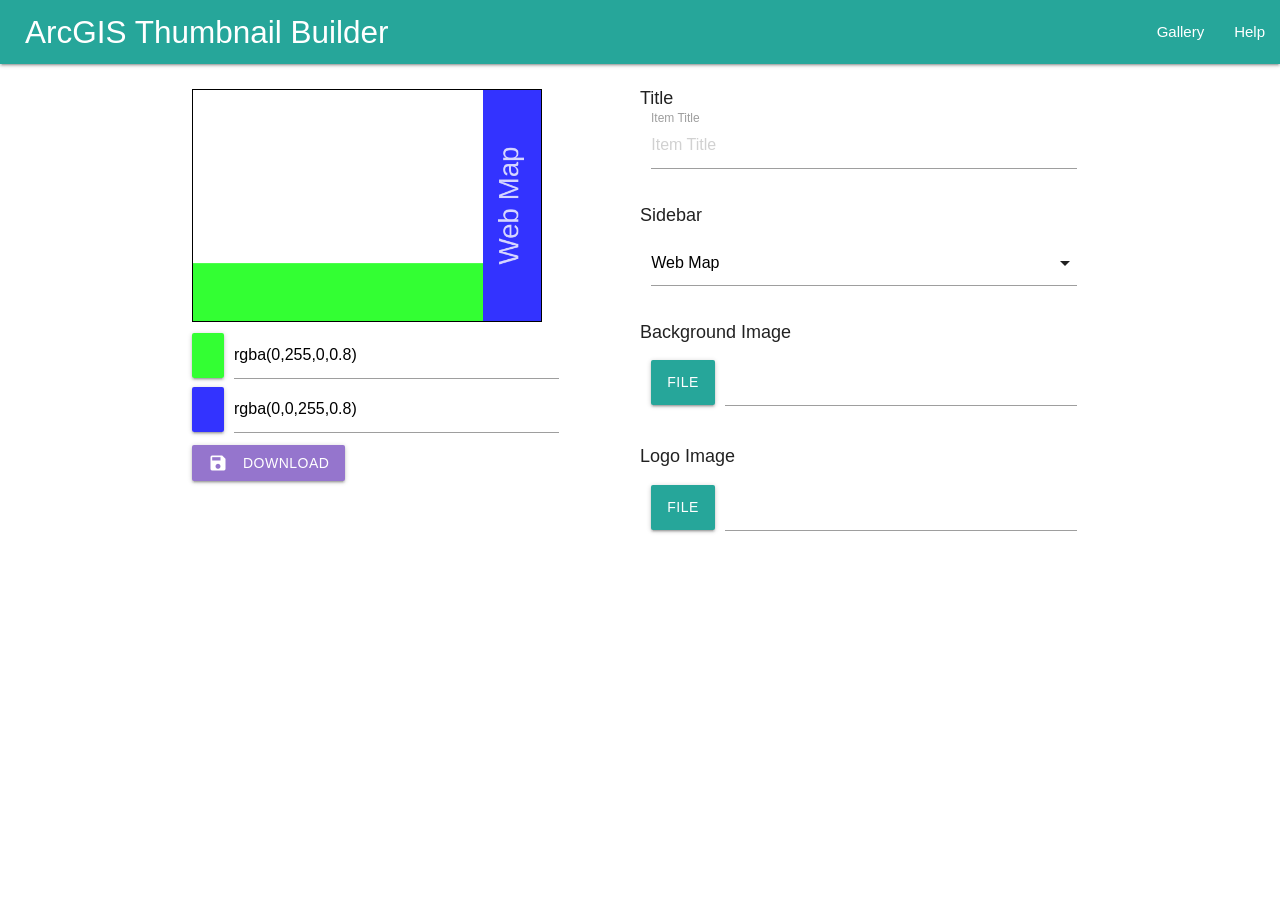
==== index.html @ eba2e83c "init from tannerjt" ====
<!DOCTYPE html>

<head>
  <meta charset="utf-8">
  <meta name="viewport" content="width=device-width">
  <title>Thumbnail Builder</title>
  <!-- Compiled and minified CSS -->
  <link rel="stylesheet" href="https://cdnjs.cloudflare.com/ajax/libs/materialize/1.0.0/css/materialize.min.css">
  <link rel="stylesheet" href="./css/materialize-colorpicker.min.css">
  <link href="https://fonts.googleapis.com/icon?family=Material+Icons" rel="stylesheet">
  <link rel="stylesheet" href="./css/main.css" />
</head>

<body>

  <nav>
    <div class="nav-wrapper">
      <a href="./index.html" class="brand-logo">ArcGIS Thumbnail Builder</a>
      <ul id="nav-mobile" class="right hide-on-med-and-down">
        <li><a href="gallery.html" target="_self">Gallery</a></li>
        <li><a href="help.html" target="_self">Help</a></li>
      </ul>
    </div>
  </nav>

  <div class="container">

    <div class="row">

      <div class="col m6 s12">
        <div class="row">
          <canvas id="edit-canvas"></canvas>
        </div>

        <div class="row">
          <div id="title-color" class="file-field">
            <div class="btn color-icon"></div>
            <div class="file-path-wrapper">
              <input type="text" class="color-input" />
            </div>
          </div>
          <div id="category-color" class="file-field">
            <div class="btn color-icon"></div>
            <div class="file-path-wrapper">
              <input type="text" class="color-input" />
            </div>
          </div>

        </div>

        <div class="row">
          <a id="download-image" download="thumbnail_generated.png" class="waves-effect waves-light btn deep-purple lighten-2"><i class="material-icons left">save</i>Download</a>
        </div>
      </div>

      <div class="col m6 s12">

        <div class="row">
          <h2>Title</h2>
          <div class="input-field col s12">
            <input placeholder="Item Title" type="text" id="title" name="title" />
            <label for="title">Item Title</label>
          </div>
        </div>

        <div class="row">
          <h2>Sidebar</h2>
          <div class="input-field col s12">
            <select name="category" id="category">
            <option value="Web Map">Web Map</option>
            <option value="Story Map">Story Map</option>
            <option value="Web App">Web App</option>
            <option value="Feature Service">Feature Service</option>
            <option value="Map Service">Map Service</option>
            <option value="Collector App">Collector App</option>
            <option value="Basemap">Basemap</option>
            <option value="Dashboard">Dashboard</option>
            <option value="Document">Document</option>
          </select>
          </div>
        </div>

        <div class="row">
          <h2>Background Image</h2>
          <input type="hidden" id="background-url" />
          <div class="input-field col s12">
            <div class="file-field input-field">
              <div class="btn">
                <span>File</span>
                <input type="file" id="background">
              </div>
              <div class="file-path-wrapper">
                <input class="file-path validate" type="text">
              </div>
            </div>
          </div>
        </div>

        <div class="row">
          <h2>Logo Image</h2>
          <input type="hidden" id="logo-url" />
          <div class="input-field col s12">
            <div class="file-field input-field">
              <div class="btn">
                <span>File</span>
                <input type="file" id="logo">
              </div>
              <div class="file-path-wrapper">
                <input class="file-path validate" type="text">
              </div>
            </div>
          </div>
        </div>

      </div>

    </div>
    <!-- /row -->

  </div>
  <!-- /container -->
  <!-- Compiled and minified JavaScript -->
  <script src="https://code.jquery.com/jquery-3.3.1.slim.min.js" integrity="sha256-3edrmyuQ0w65f8gfBsqowzjJe2iM6n0nKciPUp8y+7E=" crossorigin="anonymous"></script>
  <script src="https://cdnjs.cloudflare.com/ajax/libs/materialize/1.0.0/js/materialize.min.js"></script>
  <script src="./js/materialize-colorpicker.min.js"></script>
  <script src="./js/editCanvas.js"></script>
  <!-- Global site tag (gtag.js) - Google Analytics -->
  <script async src="https://www.googletagmanager.com/gtag/js?id=UA-12419040-13"></script>
  
</body>

</html>
---- css/main.css ----
canvas {
  height: 233px;
  width: 350px;
  border: 1px solid black;
  margin-top: 25px;
}

#editCanvas {
  height: 233px;
  weidth: 350px;
  border: 1px solid black;
}

h2 {
  font-size: 18px;
  margin: 10px 0;
}

h2:first-of-type {
  margin-top: 25px;
}

.color-input {
  width: 80% !important;
}

#title-color .btn {
  background-color: rgba(0, 255, 0, 0.8);
}

#category-color .btn {
  background-color: rgba(0, 0, 255, 0.8);
}

.brand-logo {
  margin-left: 25px;
}

nav {
  background-color: #26a69a;
  overflow: hidden;
}

.row {
  margin-bottom: 4px;
}

.input-field {
  margin: 4px 0 4px 0;
}
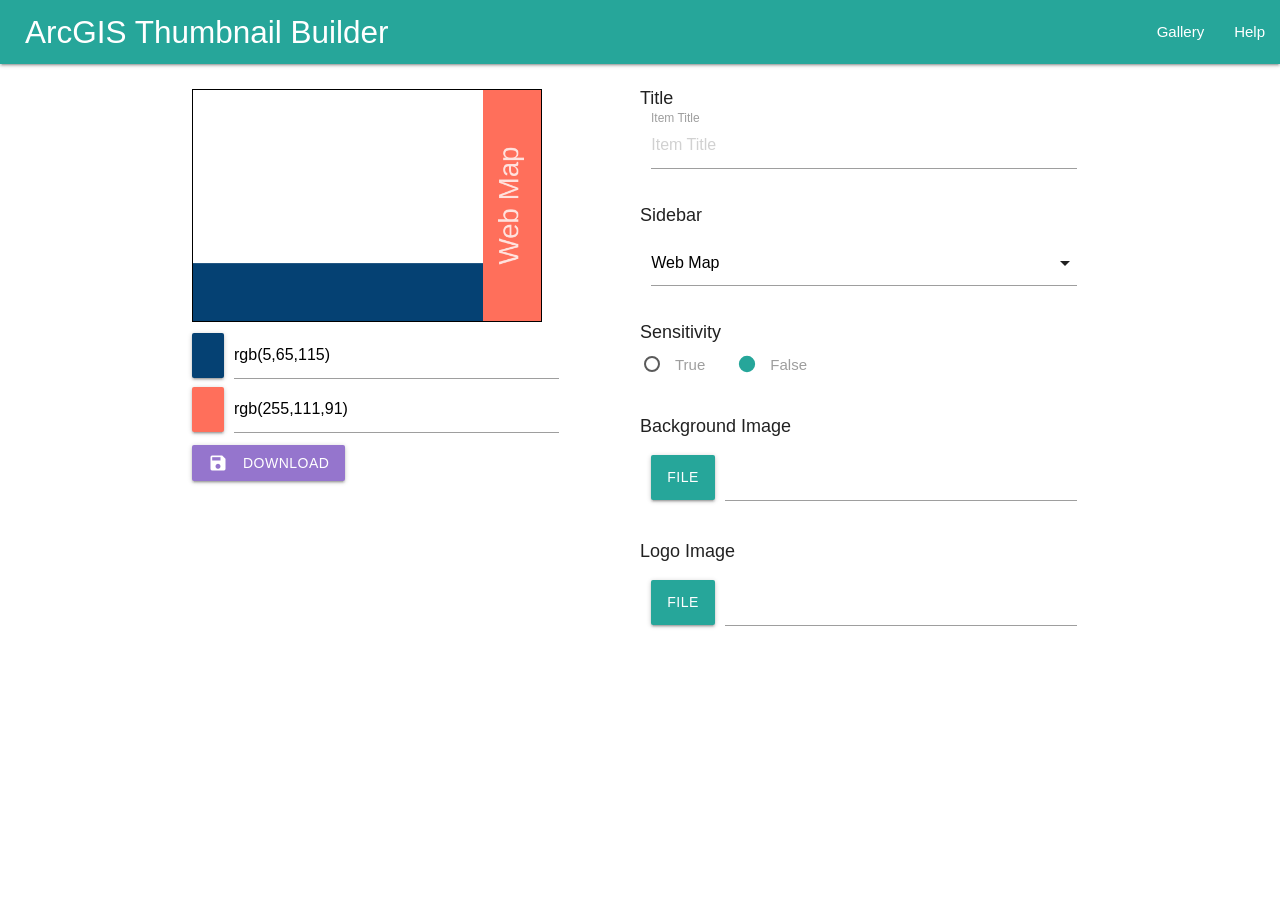
==== commit 5f16d7f7: "added sensitivity watermark" ====
--- a/index.html
+++ b/index.html
@@ -81,6 +81,32 @@
         </div>
 
         <div class="row">
+          <h2>Sensitivity</h2>
+            <div style="display: flex; 
+                        flex-direction: row; 
+                        align-items: center; 
+                        gap: 2em; 
+                        margin-bottom: 1em;">
+              <label style="display: flex; 
+                            align-items: center; 
+                            gap: 0.5em; 
+                            font-size: 1.2em; 
+                            margin: 0;">
+                <input name="sensitivity" type="radio" id="sensitivity-true" value="True" />
+                <span>True</span>
+              </label>
+              <label style="display: flex; 
+                            align-items: center; 
+                            gap: 0.5em; 
+                            font-size: 1.2em; 
+                            margin: 0;">
+                <input name="sensitivity" type="radio" id="sensitivity-false" value="False" checked/>
+                <span>False</span>
+              </label>
+            </div>
+        </div>
+
+        <div class="row">
           <h2>Background Image</h2>
           <input type="hidden" id="background-url" />
           <div class="input-field col s12">
--- a/css/main.css
+++ b/css/main.css
@@ -7,7 +7,7 @@
 
 #editCanvas {
   height: 233px;
-  weidth: 350px;
+  width: 350px;
   border: 1px solid black;
 }
 
@@ -25,11 +25,13 @@
 }
 
 #title-color .btn {
-  background-color: rgba(0, 255, 0, 0.8);
+  /* background-color: rgba(0, 255, 0, 0.8); */
+  background-color: #054173;
 }
 
 #category-color .btn {
-  background-color: rgba(0, 0, 255, 0.8);
+  /* background-color: rgba(0, 0, 255, 0.8); */
+  background-color: #FF6F5B;
 }
 
 .brand-logo {
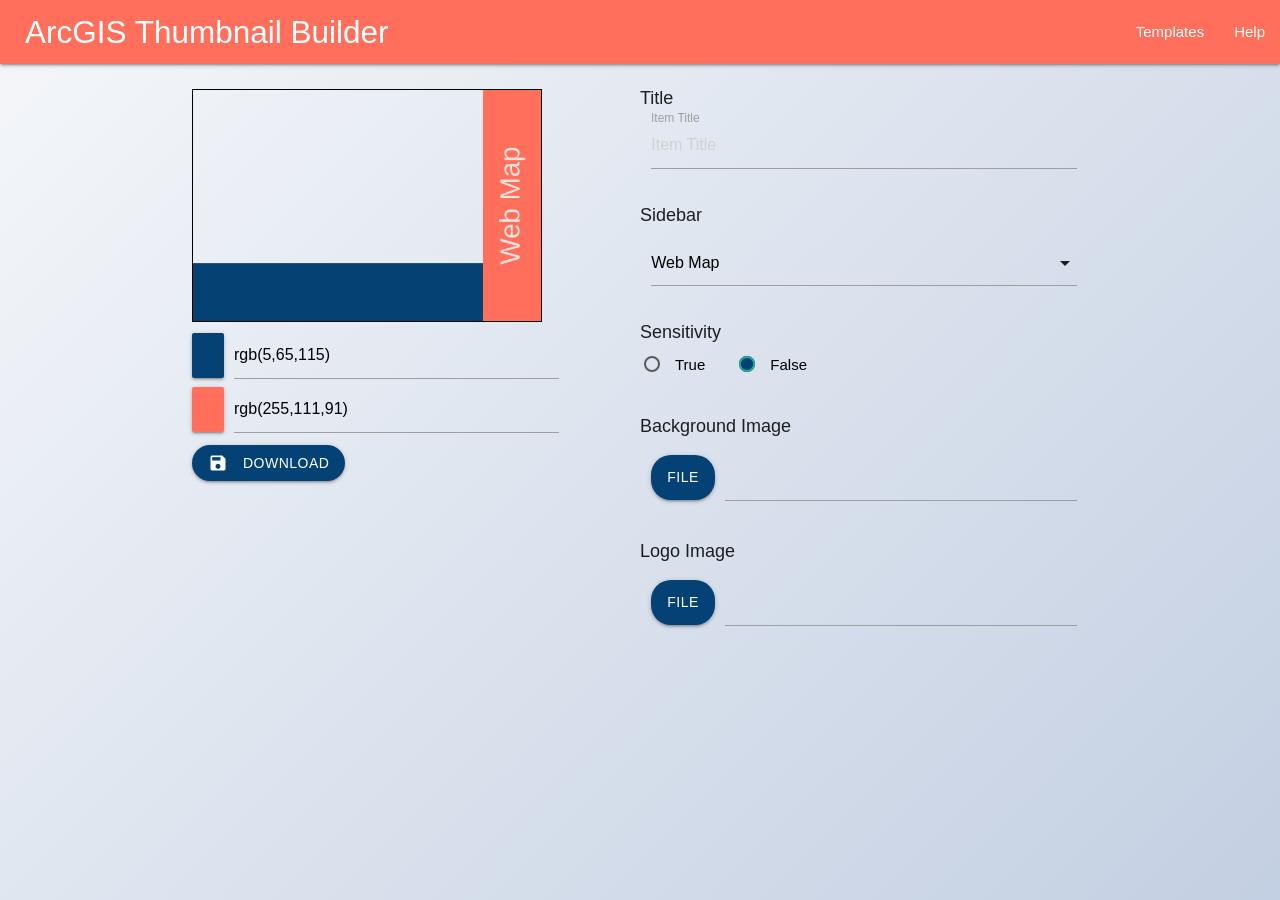
==== commit f6f4a230: "styling and query params" ====
--- a/index.html
+++ b/index.html
@@ -13,11 +13,12 @@
 
 <body>
 
-  <nav>
+  <div id="page-background">
+  <nav class="navbar">
     <div class="nav-wrapper">
       <a href="./index.html" class="brand-logo">ArcGIS Thumbnail Builder</a>
       <ul id="nav-mobile" class="right hide-on-med-and-down">
-        <li><a href="gallery.html" target="_self">Gallery</a></li>
+        <li><a href="templates.html" target="_self">Templates</a></li>
         <li><a href="help.html" target="_self">Help</a></li>
       </ul>
     </div>
@@ -49,7 +50,7 @@
         </div>
 
         <div class="row">
-          <a id="download-image" download="thumbnail_generated.png" class="waves-effect waves-light btn deep-purple lighten-2"><i class="material-icons left">save</i>Download</a>
+          <a id="download-image" download="thumbnail_generated.png" class="waves-effect waves-light btn download-btn"><i class="material-icons left">save</i>Download</a>
         </div>
       </div>
 
@@ -68,14 +69,13 @@
           <div class="input-field col s12">
             <select name="category" id="category">
             <option value="Web Map">Web Map</option>
-            <option value="Story Map">Story Map</option>
-            <option value="Web App">Web App</option>
+            <option value="Application">Application</option>
             <option value="Feature Service">Feature Service</option>
             <option value="Map Service">Map Service</option>
-            <option value="Collector App">Collector App</option>
+            <option value="Field Map">Field Map</option>
             <option value="Basemap">Basemap</option>
-            <option value="Dashboard">Dashboard</option>
             <option value="Document">Document</option>
+            <option value="Tool">Tool</option>
           </select>
           </div>
         </div>
@@ -111,7 +111,7 @@
           <input type="hidden" id="background-url" />
           <div class="input-field col s12">
             <div class="file-field input-field">
-              <div class="btn">
+              <div class="btn file-btn">
                 <span>File</span>
                 <input type="file" id="background">
               </div>
@@ -127,7 +127,7 @@
           <input type="hidden" id="logo-url" />
           <div class="input-field col s12">
             <div class="file-field input-field">
-              <div class="btn">
+              <div class="btn file-btn">
                 <span>File</span>
                 <input type="file" id="logo">
               </div>
@@ -145,14 +145,12 @@
 
   </div>
   <!-- /container -->
+  </div>
   <!-- Compiled and minified JavaScript -->
   <script src="https://code.jquery.com/jquery-3.3.1.slim.min.js" integrity="sha256-3edrmyuQ0w65f8gfBsqowzjJe2iM6n0nKciPUp8y+7E=" crossorigin="anonymous"></script>
   <script src="https://cdnjs.cloudflare.com/ajax/libs/materialize/1.0.0/js/materialize.min.js"></script>
   <script src="./js/materialize-colorpicker.min.js"></script>
   <script src="./js/editCanvas.js"></script>
-  <!-- Global site tag (gtag.js) - Google Analytics -->
-  <script async src="https://www.googletagmanager.com/gtag/js?id=UA-12419040-13"></script>
-  
-</body>
+
 
 </html>
--- a/css/main.css
+++ b/css/main.css
@@ -1,3 +1,27 @@
+.navbar {
+  background-color: #FF6F5B !important;
+}
+
+.download-btn {
+  background-color: #044174 !important;
+  border-radius: 20px !important;
+}
+
+.file-btn {
+  background-color: #044174 !important;
+  border-radius: 20px !important;
+}
+
+/* Sensitivity radio label text always black */
+input[name="sensitivity"] + span {
+  color: #000 !important;
+}
+/* Custom color for selected radio circle */
+input[name="sensitivity"]:checked:not(:disabled) + span:before,
+input[name="sensitivity"]:checked + span:after {
+  /* border-color: #744b04 !important; */
+  background-color: #044174 !important;
+}
 canvas {
   height: 233px;
   width: 350px;
@@ -50,3 +74,14 @@
 .input-field {
   margin: 4px 0 4px 0;
 }
+
+/* Gradient background */
+#page-background {
+  min-height: 100vh;
+  width: 100vw;
+  position: absolute;
+  top: 0;
+  left: 0;
+  z-index: 0;
+  background: linear-gradient(135deg, #f5f7fa 0%, #c3cfe2 100%);
+}
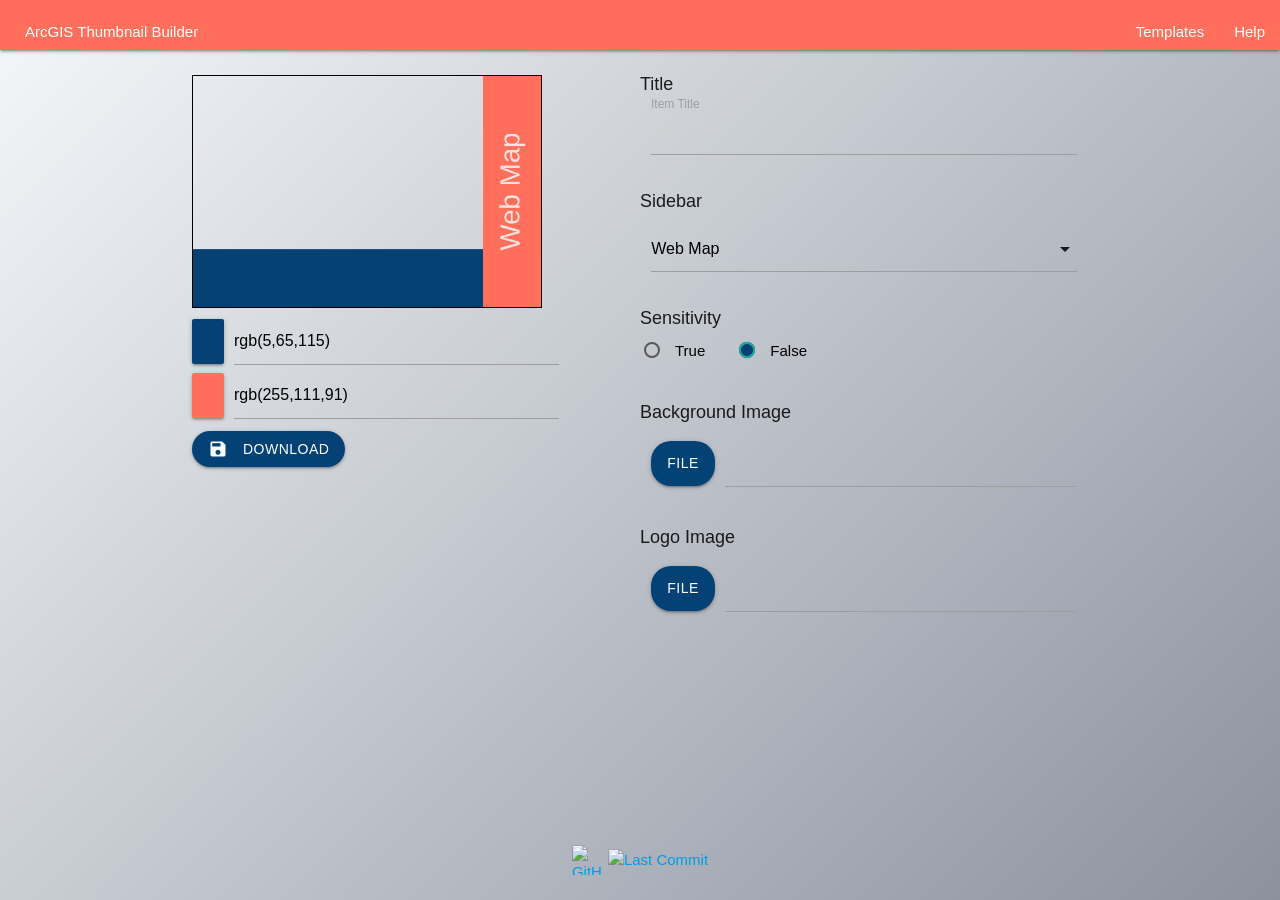
==== commit 51f0d18f: "added github last commit status" ====
--- a/index.html
+++ b/index.html
@@ -145,12 +145,25 @@
 
   </div>
   <!-- /container -->
+
+  <!-- Footer with GitHub commit shield -->
+  <footer style="text-align:center; margin-top: 0.1em; padding: 0.1em 0; position: relative; z-index: 10; background: transparent;">
+    <p>
+      <a href="https://github.com/bofethe/ArcGISThumbnailBuilder" target="_blank" style="display: inline-flex; align-items: center; gap: 6px; text-decoration: none;">
+        <img src="https://raw.githubusercontent.com/twbs/icons/main/icons/github.svg" alt="GitHub" width="30" height="30">
+        <img src="https://img.shields.io/github/last-commit/bofethe/ArcGISThumbnailBuilder" alt="Last Commit">
+      </a>
+    </p>
+  </footer>
+
   </div>
+  <!-- /#page-background -->
+
   <!-- Compiled and minified JavaScript -->
   <script src="https://code.jquery.com/jquery-3.3.1.slim.min.js" integrity="sha256-3edrmyuQ0w65f8gfBsqowzjJe2iM6n0nKciPUp8y+7E=" crossorigin="anonymous"></script>
   <script src="https://cdnjs.cloudflare.com/ajax/libs/materialize/1.0.0/js/materialize.min.js"></script>
   <script src="./js/materialize-colorpicker.min.js"></script>
   <script src="./js/editCanvas.js"></script>
 
-
+</body>
 </html>
--- a/css/main.css
+++ b/css/main.css
@@ -1,5 +1,17 @@
+html, body {
+  min-height: 100vh;
+  margin: 0;
+  padding: 0;
+}
 .navbar {
   background-color: #FF6F5B !important;
+  font-size: 1rem;
+  height: 50px
+}
+
+.navbar .brand-logo,
+.navbar ul li a {
+  font-size: 1rem !important;
 }
 
 .download-btn {
@@ -76,12 +88,25 @@
 }
 
 /* Gradient background */
+html, body {
+  height: 100%;
+  min-height: 100vh;
+  margin: 0;
+  padding: 0;
+}
+
 #page-background {
   min-height: 100vh;
+  display: flex;
+  flex-direction: column;
   width: 100vw;
-  position: absolute;
+  position: relative;
   top: 0;
   left: 0;
   z-index: 0;
-  background: linear-gradient(135deg, #f5f7fa 0%, #c3cfe2 100%);
+  background: linear-gradient(135deg, #f5f7fa 0%, #8b929e 100%);
+}
+
+.container {
+  flex: 1 0 auto;
 }
